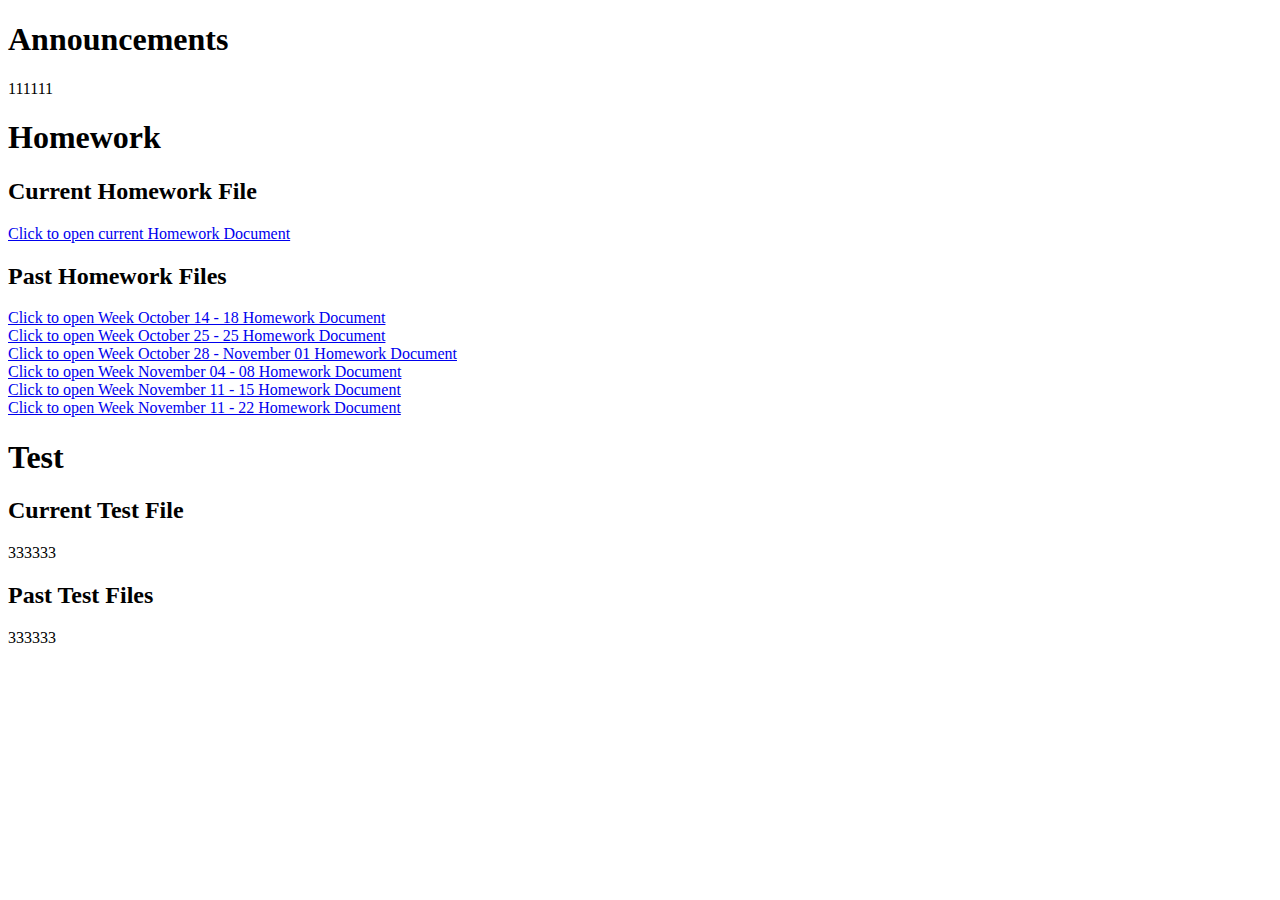
==== index.html @ 13c15767 "Update index.html" ====
<!DOCTYPE html>
<html>
  <head>
    <title>BBSZ 8.5</title>
    <link rel="stylesheet" type="text/css" href="style.css">
  </head>
  <body>
    <h1>Announcements</h1>
    <p>111111</p>
    
    <!--section break-->
    
    <h1>Homework</h1>
    <h2>Current Homework File</h2>
    <a href="nov25-29.pdf">Click to open current Homework Document</a>
    
    <h2>Past Homework Files</h2>
    <a href="oct14-18.pdf">Click to open Week October 14 - 18 Homework Document</a>
    <br>
    <a href="oct21-25.pdf">Click to open Week October 25 - 25 Homework Document</a>
    <br>
    <a href="oct28-nov01.pdf">Click to open Week October 28 - November 01 Homework Document</a>
    <br>
    <a href="nov04-08.pdf">Click to open Week November 04 - 08 Homework Document</a>
    <br>
    <a href="nov11-15.pdf">Click to open Week November 11 - 15 Homework Document</a>
    <br>
    <a href="nov18-22.pdf">Click to open Week November 11 - 22 Homework Document</a>
    <br>
    
    <!--section break-->
    
    <h1>Test</h1>
    <h2>Current Test File</h2>
    <p>333333</p>
    
    <h2>Past Test Files</h2>
    <p>333333</p>
  </body>
</html>
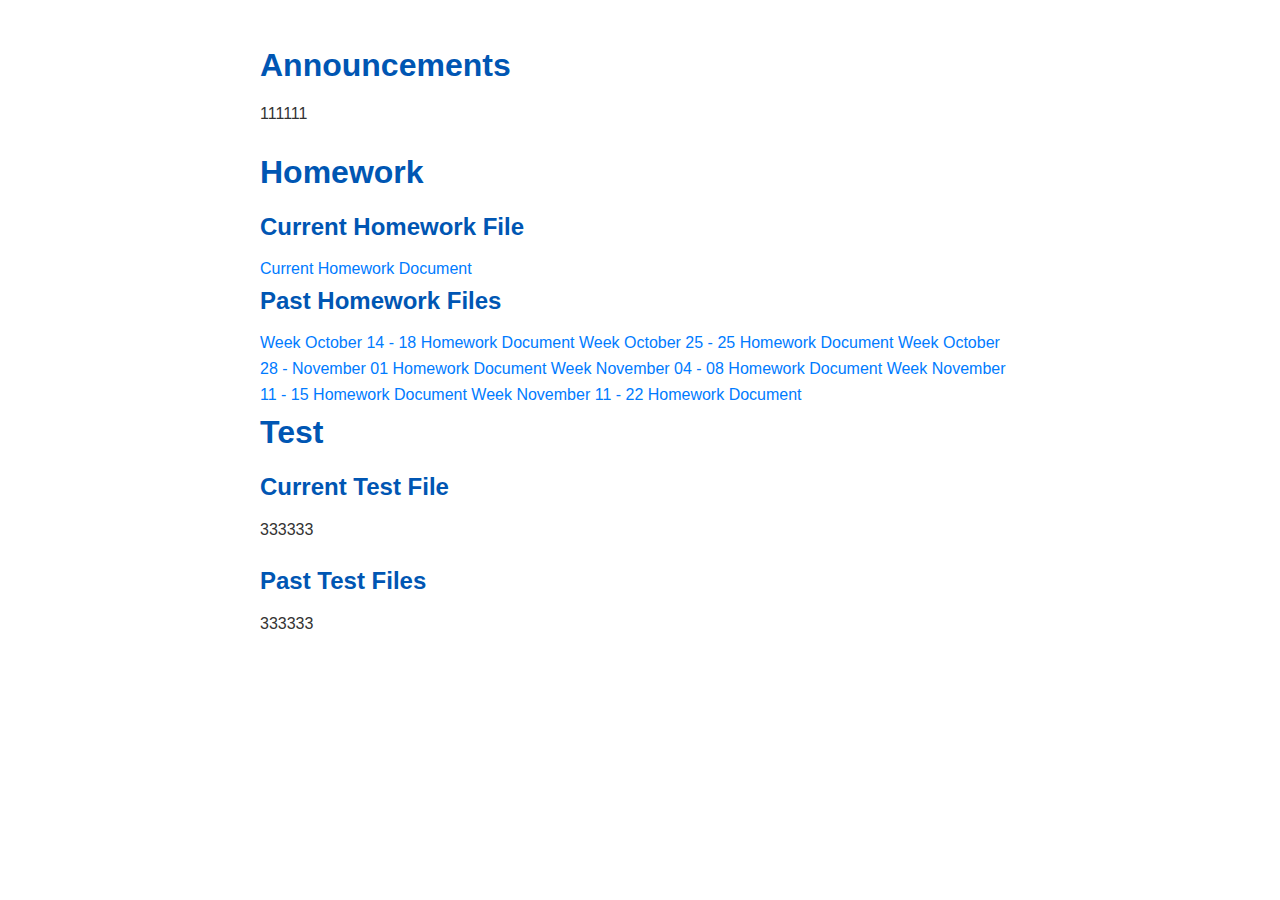
==== commit 09621d05: "Update index.html" ====
--- a/index.html
+++ b/index.html
@@ -5,36 +5,42 @@
     <link rel="stylesheet" type="text/css" href="style.css">
   </head>
   <body>
-    <h1>Announcements</h1>
-    <p>111111</p>
-    
-    <!--section break-->
-    
-    <h1>Homework</h1>
-    <h2>Current Homework File</h2>
-    <a href="nov25-29.pdf">Click to open current Homework Document</a>
-    
-    <h2>Past Homework Files</h2>
-    <a href="oct14-18.pdf">Click to open Week October 14 - 18 Homework Document</a>
-    <br>
-    <a href="oct21-25.pdf">Click to open Week October 25 - 25 Homework Document</a>
-    <br>
-    <a href="oct28-nov01.pdf">Click to open Week October 28 - November 01 Homework Document</a>
-    <br>
-    <a href="nov04-08.pdf">Click to open Week November 04 - 08 Homework Document</a>
-    <br>
-    <a href="nov11-15.pdf">Click to open Week November 11 - 15 Homework Document</a>
-    <br>
-    <a href="nov18-22.pdf">Click to open Week November 11 - 22 Homework Document</a>
-    <br>
-    
-    <!--section break-->
-    
-    <h1>Test</h1>
-    <h2>Current Test File</h2>
-    <p>333333</p>
-    
-    <h2>Past Test Files</h2>
-    <p>333333</p>
+    <div class="container">
+      <div class="title-block">
+        <h1>Announcements</h1>
+      </div>
+      <div class="content">
+        <p>111111</p>
+      </div>
+      
+      <div class="title-block">
+        <h1>Homework</h1>
+      </div>
+      <div class="content">
+        <h2>Current Homework File</h2>
+        <a href="nov25-29.pdf" class="button">Current Homework Document</a>
+        
+        <div class="content">
+          <h2>Past Homework Files</h2>
+          <a href="oct14-18.pdf" class="button">Week October 14 - 18 Homework Document</a>
+          <a href="oct21-25.pdf" class="button">Week October 25 - 25 Homework Document</a>
+          <a href="oct28-nov01.pdf" class="button">Week October 28 - November 01 Homework Document</a>
+          <a href="nov04-08.pdf" class="button">Week November 04 - 08 Homework Document</a>
+          <a href="nov11-15.pdf" class="button">Week November 11 - 15 Homework Document</a>
+          <a href="nov18-22.pdf" class="button">Week November 11 - 22 Homework Document</a>
+        </div>
+      </div>
+      
+      <div class="title-block">
+        <h1>Test</h1>
+      </div>
+      <div class="content">
+        <h2>Current Test File</h2>
+        <p>333333</p>
+        
+        <h2>Past Test Files</h2>
+        <p>333333</p>
+      </div>
+    </div>
   </body>
 </html>
--- a/style.css
+++ b/style.css
@@ -0,0 +1,60 @@
+/* 基本重置 */
+* {
+  margin: 0;
+  padding: 0;
+  box-sizing: border-box;
+}
+
+/* 身体部分的基本样式 */
+body {
+  font-family: 'Arial', sans-serif; /* 字体 */
+  line-height: 1.6; /* 行高 */
+  color: #333; /* 文字颜色 */
+  background-color: #fff; /* 背景颜色 */
+  padding: 20px; /* 内边距 */
+}
+
+/* 模块样式 */
+.module {
+  background-color: #e0f7fa; /* 浅蓝色填充 */
+  padding: 20px; /* 内边距 */
+  margin-bottom: 20px; /* 模块间的间距 */
+  border-radius: 8px; /* 圆角 */
+  box-shadow: 0 2px 4px rgba(0, 0, 0, 0.1); /* 阴影效果 */
+}
+
+/* 标题样式 */
+h1, h2 {
+  color: #0056b3; /* 更深的颜色 */
+  margin-bottom: 10px; /* 底部外边距 */
+}
+
+/* 段落样式 */
+p {
+  margin-bottom: 20px; /* 底部外边距 */
+}
+
+/* 链接样式 */
+a {
+  color: #007bff; /* 默认颜色 */
+  text-decoration: none; /* 移除下划线 */
+}
+
+a:hover {
+  text-decoration: underline; /* 鼠标悬停时显示下划线 */
+}
+
+/* 分割线样式 */
+hr {
+  border: 0;
+  height: 1px;
+  background-color: #ccc;
+  margin: 20px 0;
+}
+
+/* 示例使用容器包裹所有内容 */
+.container {
+  max-width: 800px; /* 最大宽度 */
+  margin: 0 auto; /* 居中对齐 */
+  padding: 20px; /* 内边距 */
+}
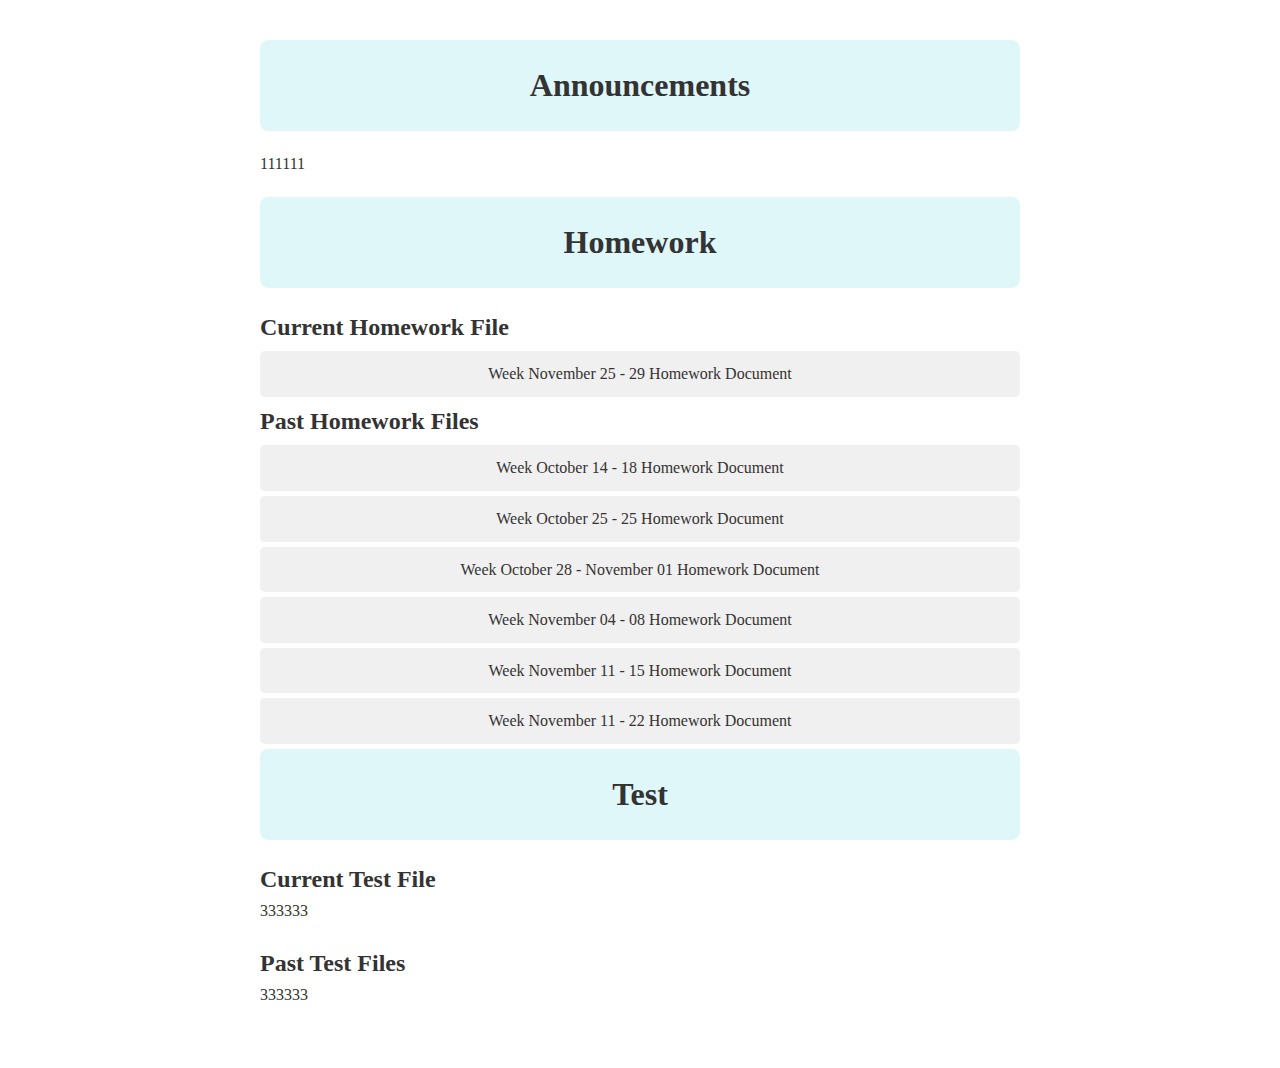
==== commit 39b34070: "Update index.html" ====
--- a/index.html
+++ b/index.html
@@ -18,17 +18,15 @@
       </div>
       <div class="content">
         <h2>Current Homework File</h2>
-        <a href="nov25-29.pdf" class="button">Current Homework Document</a>
+        <a href="nov25-29.pdf" class="button">Week November 25 - 29 Homework Document</a>
         
-        <div class="content">
-          <h2>Past Homework Files</h2>
-          <a href="oct14-18.pdf" class="button">Week October 14 - 18 Homework Document</a>
-          <a href="oct21-25.pdf" class="button">Week October 25 - 25 Homework Document</a>
-          <a href="oct28-nov01.pdf" class="button">Week October 28 - November 01 Homework Document</a>
-          <a href="nov04-08.pdf" class="button">Week November 04 - 08 Homework Document</a>
-          <a href="nov11-15.pdf" class="button">Week November 11 - 15 Homework Document</a>
-          <a href="nov18-22.pdf" class="button">Week November 11 - 22 Homework Document</a>
-        </div>
+        <h2>Past Homework Files</h2>
+        <a href="oct14-18.pdf" class="button">Week October 14 - 18 Homework Document</a>
+        <a href="oct21-25.pdf" class="button">Week October 25 - 25 Homework Document</a>
+        <a href="oct28-nov01.pdf" class="button">Week October 28 - November 01 Homework Document</a>
+        <a href="nov04-08.pdf" class="button">Week November 04 - 08 Homework Document</a>
+        <a href="nov11-15.pdf" class="button">Week November 11 - 15 Homework Document</a>
+        <a href="nov18-22.pdf" class="button">Week November 11 - 22 Homework Document</a>
       </div>
       
       <div class="title-block">
--- a/style.css
+++ b/style.css
@@ -7,26 +7,28 @@
 
 /* 身体部分的基本样式 */
 body {
-  font-family: 'Arial', sans-serif; /* 字体 */
+  font-family: 'Times New Roman', Times, serif; /* 默认字体 */
   line-height: 1.6; /* 行高 */
   color: #333; /* 文字颜色 */
   background-color: #fff; /* 背景颜色 */
   padding: 20px; /* 内边距 */
 }
 
-/* 模块样式 */
-.module {
+/* 标题模块样式 */
+.title-block {
   background-color: #e0f7fa; /* 浅蓝色填充 */
   padding: 20px; /* 内边距 */
   margin-bottom: 20px; /* 模块间的间距 */
   border-radius: 8px; /* 圆角 */
-  box-shadow: 0 2px 4px rgba(0, 0, 0, 0.1); /* 阴影效果 */
+  text-align: center; /* 文字居中 */
+  color: #333; /* 文字颜色 */
 }
 
 /* 标题样式 */
-h1, h2 {
-  color: #0056b3; /* 更深的颜色 */
-  margin-bottom: 10px; /* 底部外边距 */
+.title-block h1 {
+  font-family: 'Georgia', serif; /* 标题字体 */
+  margin: 0; /* 清除默认外边距 */
+  font-size: 32px; /* 增大标题字体 */
 }
 
 /* 段落样式 */
@@ -34,14 +36,24 @@
   margin-bottom: 20px; /* 底部外边距 */
 }
 
-/* 链接样式 */
-a {
-  color: #007bff; /* 默认颜色 */
-  text-decoration: none; /* 移除下划线 */
+/* 按钮样式 */
+.button {
+  display: block; /* 改为block使按钮独占一行 */
+  padding: 10px 20px;
+  margin: 5px 0;
+  font-size: 16px;
+  text-align: center;
+  text-decoration: none;
+  color: #333; /* 文字颜色 */
+  background-color: #f0f0f0; /* 浅灰色背景 */
+  border: none;
+  border-radius: 5px;
+  cursor: pointer;
+  transition: background-color 0.3s;
 }
 
-a:hover {
-  text-decoration: underline; /* 鼠标悬停时显示下划线 */
+.button:hover {
+  background-color: #d0d0d0; /* 悬停时更深的灰色 */
 }
 
 /* 分割线样式 */
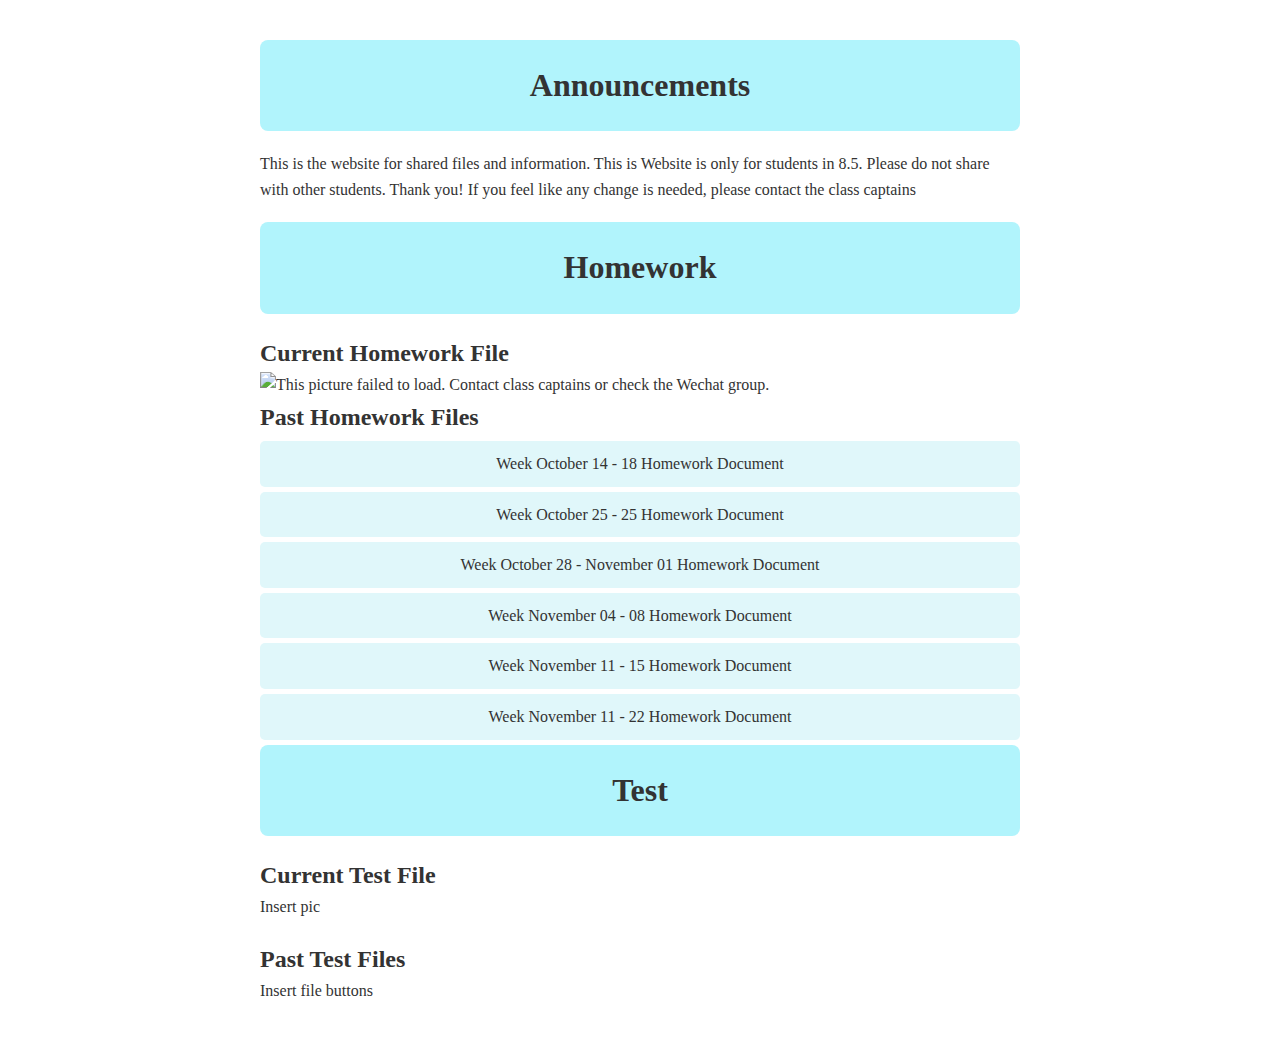
==== commit 1b0ea0bf: "Update index.html" ====
--- a/index.html
+++ b/index.html
@@ -10,7 +10,7 @@
         <h1>Announcements</h1>
       </div>
       <div class="content">
-        <p>111111</p>
+        <p>This is the website for shared files and information. This is Website is only for students in 8.5. Please do not share with other students. Thank you! If you feel like any change is needed, please contact the class captains</p>
       </div>
       
       <div class="title-block">
@@ -18,7 +18,7 @@
       </div>
       <div class="content">
         <h2>Current Homework File</h2>
-        <a href="nov25-29.pdf" class="button">Week November 25 - 29 Homework Document</a>
+        <img src="nov25-29.png" alt="This picture failed to load. Contact class captains or check the Wechat group.">
         
         <h2>Past Homework Files</h2>
         <a href="oct14-18.pdf" class="button">Week October 14 - 18 Homework Document</a>
@@ -34,10 +34,10 @@
       </div>
       <div class="content">
         <h2>Current Test File</h2>
-        <p>333333</p>
+        <p>Insert pic</p>
         
         <h2>Past Test Files</h2>
-        <p>333333</p>
+        <p>Insert file buttons</p>
       </div>
     </div>
   </body>
--- a/style.css
+++ b/style.css
@@ -16,7 +16,7 @@
 
 /* 标题模块样式 */
 .title-block {
-  background-color: #e0f7fa; /* 浅蓝色填充 */
+  background-color: #b1f4fc; /* 稍微深一点的蓝色填充 */
   padding: 20px; /* 内边距 */
   margin-bottom: 20px; /* 模块间的间距 */
   border-radius: 8px; /* 圆角 */
@@ -45,7 +45,7 @@
   text-align: center;
   text-decoration: none;
   color: #333; /* 文字颜色 */
-  background-color: #f0f0f0; /* 浅灰色背景 */
+  background-color: #e0f7fa; /* 浅蓝色背景 */
   border: none;
   border-radius: 5px;
   cursor: pointer;
@@ -53,7 +53,7 @@
 }
 
 .button:hover {
-  background-color: #d0d0d0; /* 悬停时更深的灰色 */
+  background-color: #cfd8dc; /* 悬停时更深的浅蓝色 */
 }
 
 /* 分割线样式 */
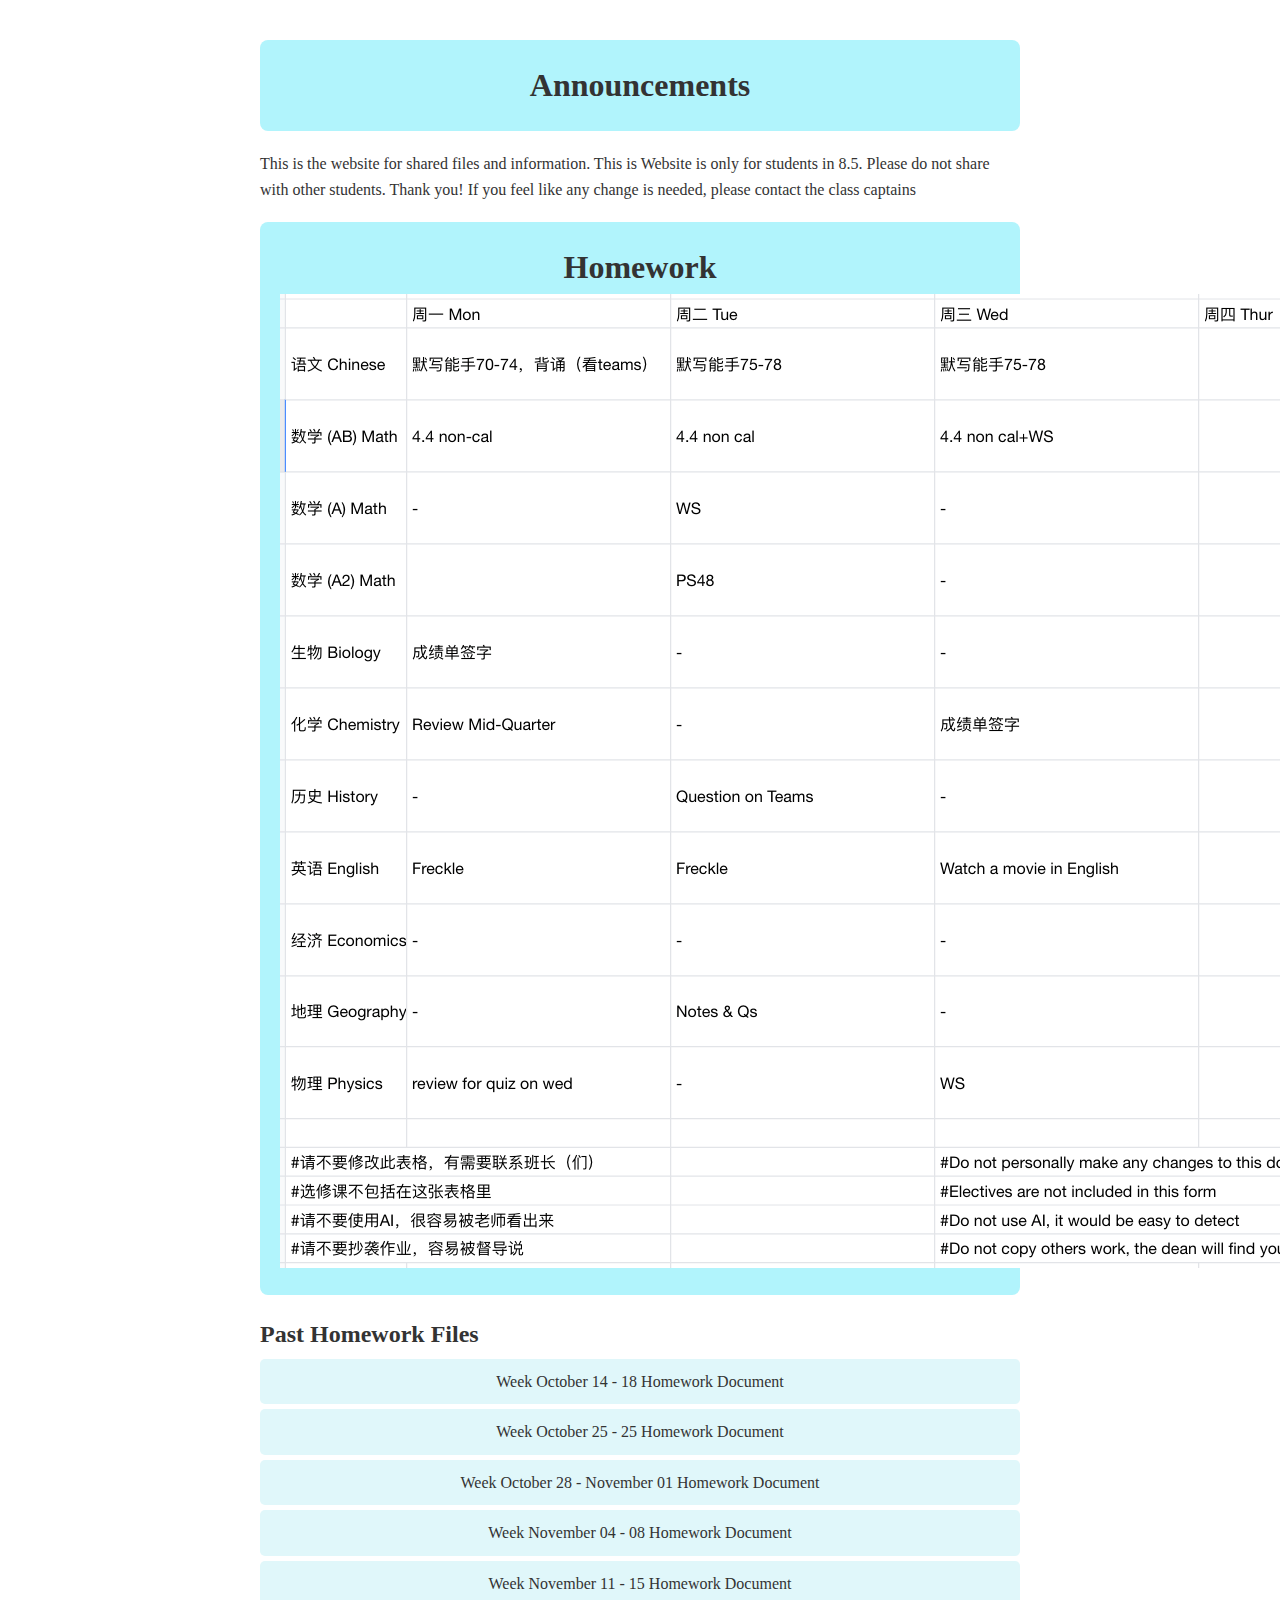
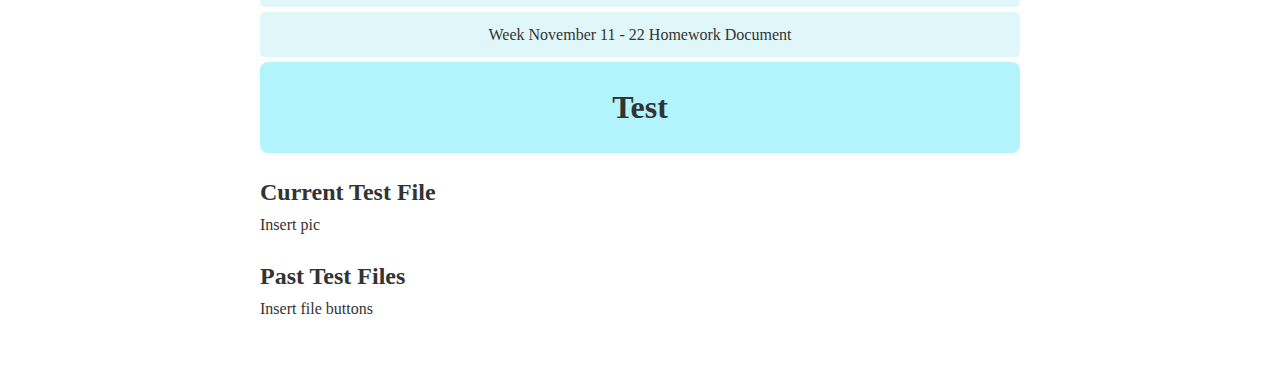
==== commit 884f14ad: "Update index.html" ====
--- a/index.html
+++ b/index.html
@@ -15,11 +15,10 @@
       
       <div class="title-block">
         <h1>Homework</h1>
+        <img src="nov25-29.png" alt="This picture failed to load. Contact class captains or check the Wechat group.">
       </div>
+      
       <div class="content">
-        <h2>Current Homework File</h2>
-        <img src="nov25-29.png" alt="This picture failed to load. Contact class captains or check the Wechat group.">
-        
         <h2>Past Homework Files</h2>
         <a href="oct14-18.pdf" class="button">Week October 14 - 18 Homework Document</a>
         <a href="oct21-25.pdf" class="button">Week October 25 - 25 Homework Document</a>
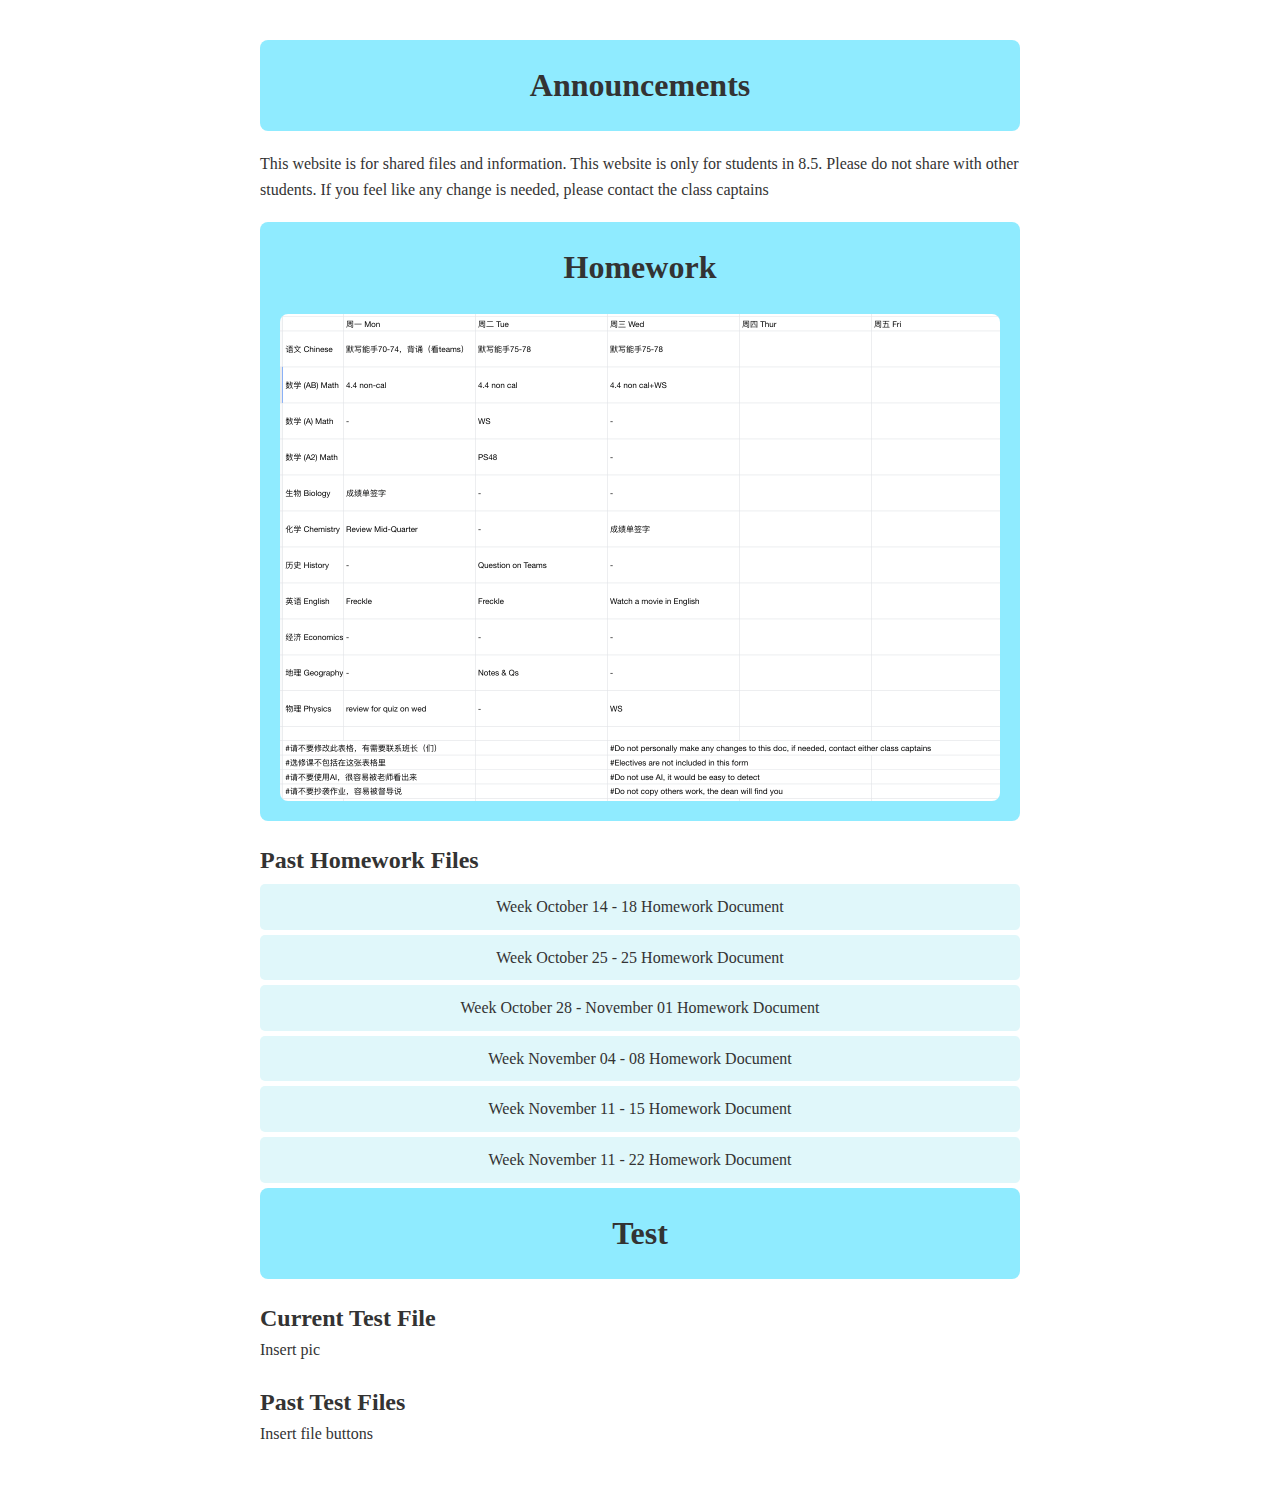
==== commit f9b0221d: "Update index.html" ====
--- a/index.html
+++ b/index.html
@@ -10,7 +10,7 @@
         <h1>Announcements</h1>
       </div>
       <div class="content">
-        <p>This is the website for shared files and information. This is Website is only for students in 8.5. Please do not share with other students. Thank you! If you feel like any change is needed, please contact the class captains</p>
+        <p>This website is for shared files and information. This website is only for students in 8.5. Please do not share with other students. If you feel like any change is needed, please contact the class captains</p>
       </div>
       
       <div class="title-block">
--- a/style.css
+++ b/style.css
@@ -16,7 +16,7 @@
 
 /* 标题模块样式 */
 .title-block {
-  background-color: #b1f4fc; /* 稍微深一点的蓝色填充 */
+  background-color: #8febff; /* 稍微深一点的蓝色填充 */
   padding: 20px; /* 内边距 */
   margin-bottom: 20px; /* 模块间的间距 */
   border-radius: 8px; /* 圆角 */
@@ -34,6 +34,14 @@
 /* 段落样式 */
 p {
   margin-bottom: 20px; /* 底部外边距 */
+}
+
+/* 图片样式 */
+.title-block img {
+  width: 100%; /* 图片宽度与 .title-block 一致 */
+  border-radius: 8px; /* 圆角 */
+  display: block; /* 确保图片独占一行 */
+  margin-top: 20px; /* 图片与标题之间的间距 */
 }
 
 /* 按钮样式 */
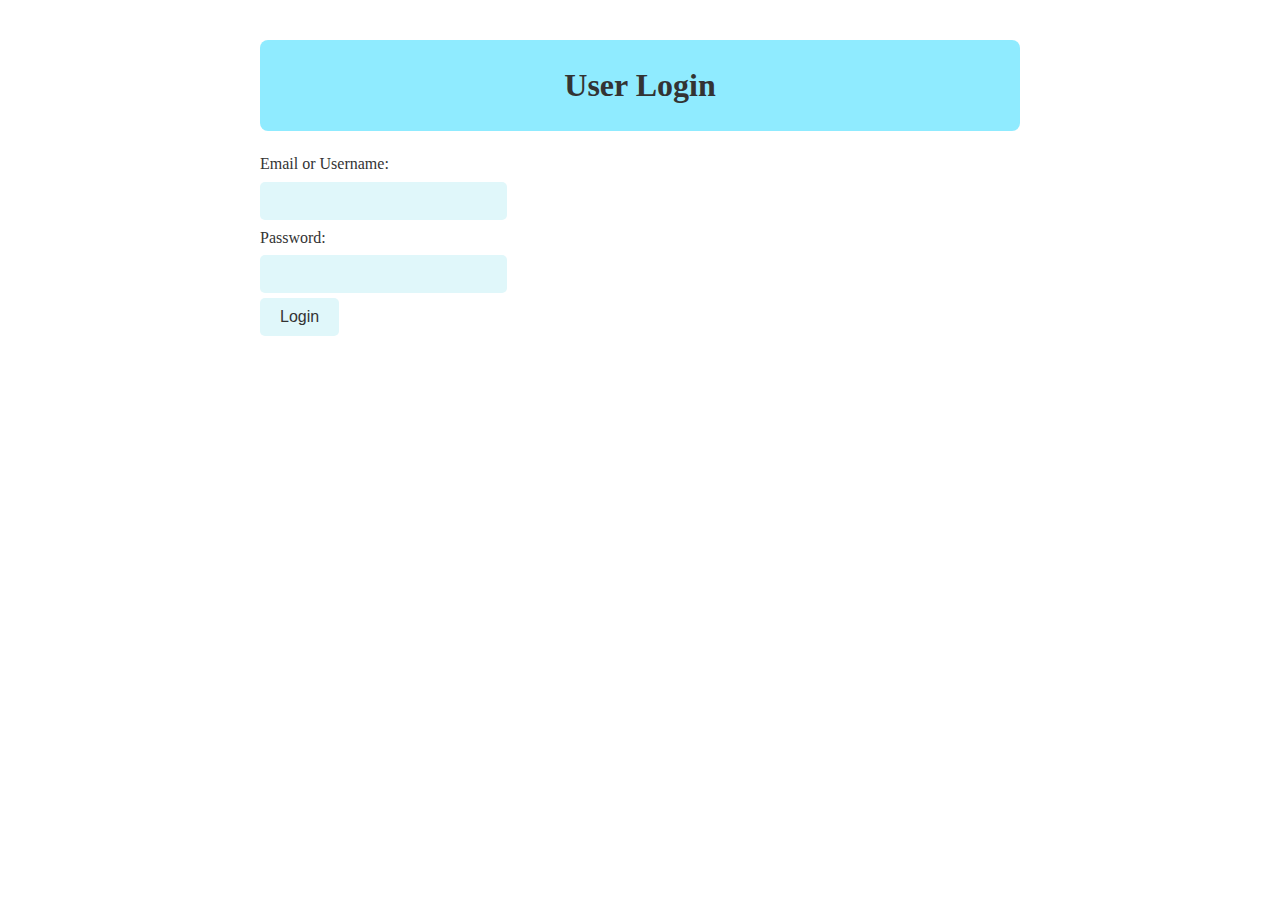
==== commit bae6b218: "Update index.html" ====
--- a/index.html
+++ b/index.html
@@ -1,43 +1,84 @@
 <!DOCTYPE html>
-<html>
-  <head>
-    <title>BBSZ 8.5</title>
-    <link rel="stylesheet" type="text/css" href="style.css">
-  </head>
-  <body>
+<html lang="en">
+<head>
+    <meta charset="UTF-8">
+    <meta name="viewport" content="width=device-width, initial-scale=1.0">
+    <title>BBSZ 8.5 User Login</title>
+    <link rel="stylesheet" href="style.css">
+</head>
+<body>
     <div class="container">
-      <div class="title-block">
-        <h1>Announcements</h1>
-      </div>
-      <div class="content">
-        <p>This website is for shared files and information. This website is only for students in 8.5. Please do not share with other students. If you feel like any change is needed, please contact the class captains</p>
-      </div>
-      
-      <div class="title-block">
-        <h1>Homework</h1>
-        <img src="nov25-29.png" alt="This picture failed to load. Contact class captains or check the Wechat group.">
-      </div>
-      
-      <div class="content">
-        <h2>Past Homework Files</h2>
-        <a href="oct14-18.pdf" class="button">Week October 14 - 18 Homework Document</a>
-        <a href="oct21-25.pdf" class="button">Week October 25 - 25 Homework Document</a>
-        <a href="oct28-nov01.pdf" class="button">Week October 28 - November 01 Homework Document</a>
-        <a href="nov04-08.pdf" class="button">Week November 04 - 08 Homework Document</a>
-        <a href="nov11-15.pdf" class="button">Week November 11 - 15 Homework Document</a>
-        <a href="nov18-22.pdf" class="button">Week November 11 - 22 Homework Document</a>
-      </div>
-      
-      <div class="title-block">
-        <h1>Test</h1>
-      </div>
-      <div class="content">
-        <h2>Current Test File</h2>
-        <p>Insert pic</p>
-        
-        <h2>Past Test Files</h2>
-        <p>Insert file buttons</p>
-      </div>
+        <div class="title-block">
+            <h1>User Login</h1>
+        </div>
+
+        <form id="loginForm" class="login-form">
+            <div class="form-group">
+                <label for="email">Email or Username: </label>
+                <input type="text" id="email" name="email" class="button" required>
+            </div>
+
+            <div class="form-group">
+                <label for="password">Password: </label>
+                <input type="password" id="password" name="password" class="button" required>
+            </div>
+
+            <button type="submit" class="button login-button">Login</button>
+        </form>
     </div>
-  </body>
-</html>
+
+    <script>
+        // User database
+        const users = [
+            { username: 'demo', email: 'demo@qq.com', password: 'demo' },
+            { username: 'admin', email: 'admin@qq.com', password: 'admin' },
+            { username: 'Amy Yuan', email: 'ziqian.yuan71326-bbsz@basischina.com', password: 'BBSZ85' },
+            { username: 'Andy Pan', email: 'haoze.pan90491-bbsz@basischina.com', password: 'BBSZ85' },
+            { username: 'Carol Qin', email: 'yiyang.qin602423-bbsz@basischina.com', password: 'BBSZ85' },
+            { username: 'Emily Yuan', email: 'jiayi.yuan602319-bbsz@basischina.com', password: 'BBSZ85' },
+            { username: 'Estrella Chen', email: 'jiayi.chen602988-bbsz@basischina.com', password: 'BBSZ85' },
+            { username: 'Franklin Wu', email: 'franklin.wu16067-bbsz@basischina.com', password: 'BBSZ85' },
+            { username: 'Hannah Dong', email: 'yuhan.dong15634-bbsz@basischina.com', password: 'BBSZ85' },
+            { username: 'Harry Liu', email: 'haoyi.liu90461-bbsz@basischina.com', password: 'BBSZ85' },
+            { username: 'Jennie Fan', email: 'jingyi.fan602385-bbsz@basischina.com', password: 'BBSZ85' },
+            { username: 'Kitty Zhao', email: 'jiamu.zhao90484-bbsz@basischina.com', password: 'BBSZ85' },
+            { username: 'Leo Chen', email: 'lihong.chen602450-bbsz@basischina.com', password: 'BBSZ85' },
+            { username: 'Mason Lou', email: 'zhifan.lou602710-bbsz@basischina.com', password: 'BBSZ85' },
+            { username: 'Matthew Hao', email: 'shijie.hao90449-bbsz@basischina.com', password: 'BBSZ85' },
+            { username: 'Mike Huang', email: 'yuanyuan.wan90401-bbsz@basischina.com', password: 'BBSZ85' },
+            { username: 'Muxi Yao', email: 'muxi.yao90476-bbsz@basischina.com', password: 'BBSZ85' },
+            { username: 'Nickie Cui', email: 'nickie.cui15621-bbsz@basischina.com', password: 'BBSZ85' },
+            { username: 'Ray Zhao', email: 'xinrui.zhao602589-bbsz@basischina.com', password: 'BBSZ85' },
+            { username: 'Rosa Zong', email: 'ruoheng.zong90486-bbsz@basischina.com', password: 'BBSZ85' },
+            { username: 'Ruby Wang', email: 'borui.wang15885-bbsz@basischina.com', password: 'BBSZ85' },
+            { username: 'Selina Deng', email: 'xiaoqin.deng15625-bbsz@basischina.com', password: 'BBSZ85' },
+            { username: 'Sheldon Chen', email: 'yushu.chen90436-bbsz@basischina.com', password: 'BBSZ85' },
+            { username: 'Sammy Liu', email: 'weiyi.liu602388-bbsz@basischina.com', password: 'BBSZ85' },
+            { username: 'Season Xu', email: 'ziyang.xu602322-bbsz@basischina.com', password: 'BBSZ85' }
+        ];
+
+        document.getElementById('loginForm').addEventListener('submit', function(e) {
+            e.preventDefault();
+            
+            const emailOrUsername = document.getElementById('email').value;
+            const password = document.getElementById('password').value;
+
+            // 查找匹配的用户
+            const matchedUser = users.find(u => 
+                (u.email === emailOrUsername || u.username === emailOrUsername) && 
+                u.password === password
+            );
+
+            if (matchedUser) {
+                // 登录成功
+                localStorage.setItem('currentUser', JSON.stringify(matchedUser));
+                alert(`Welcome Back, ${matchedUser.username}!`);
+                window.location.href = "access.html";
+            } else {
+                // 登录失败
+                window.location.href = "deny.html";
+            }
+        });
+    </script>
+</body>
+</html> 
